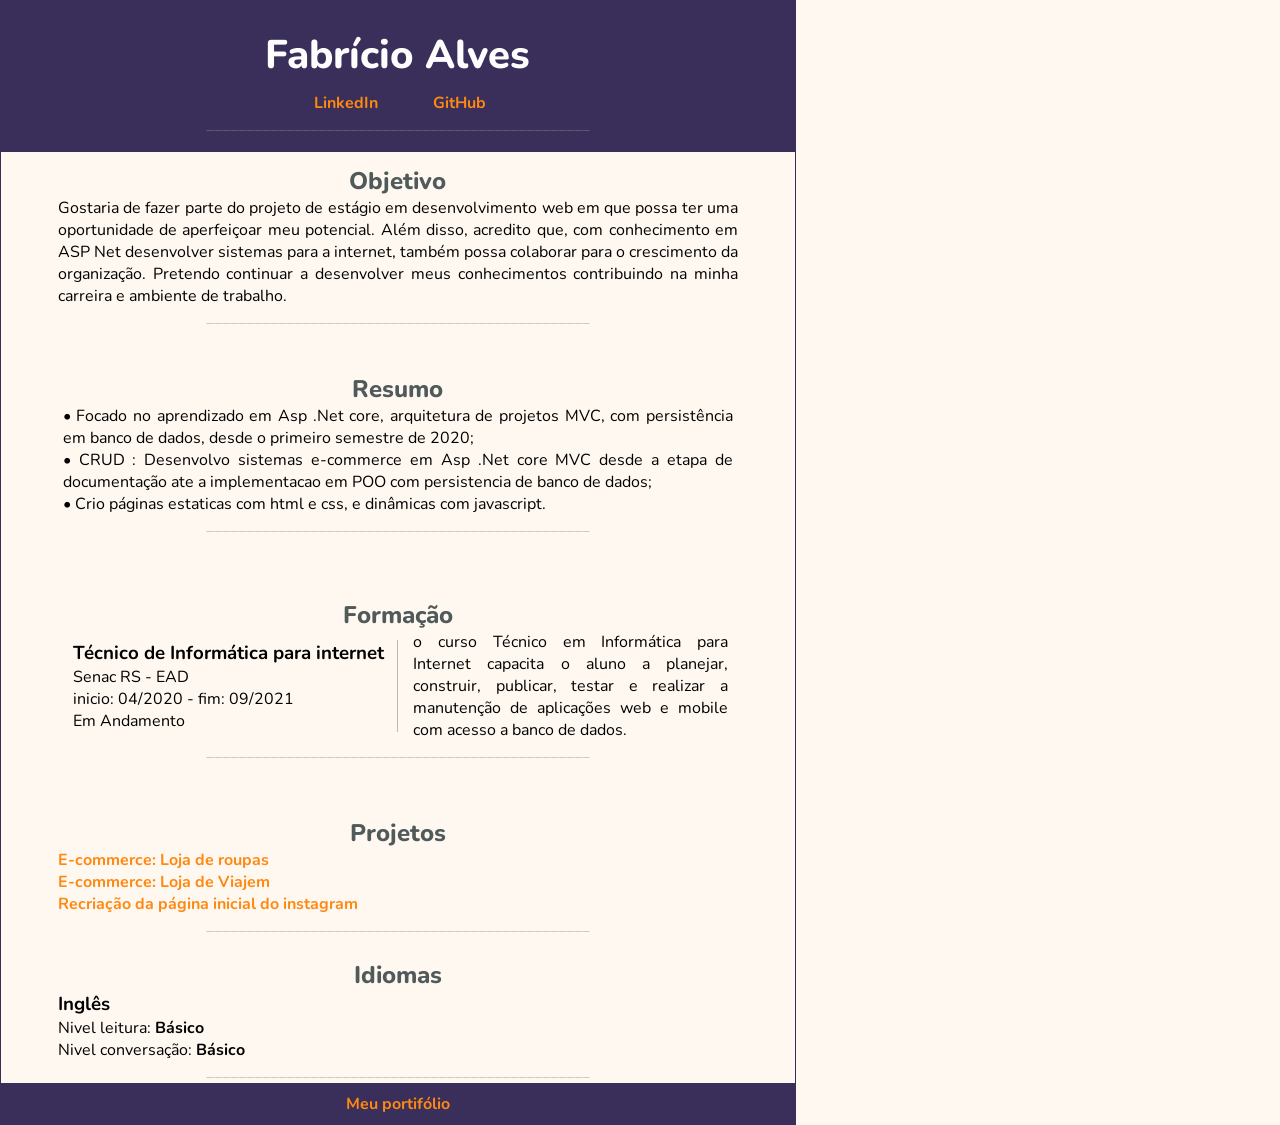
==== index.html @ bea6f951 "up" ====
<!DOCTYPE html>
<html lang="pt-br">
<head>
    <meta charset="UTF-8">
    <meta name="viewport" content="width=device-width, initial-scale=1.0">
    <link rel="stylesheet" href="style.css">
    <link href="https://fonts.googleapis.com/css2?family=Nunito:wght@200;400;800&family=Open+Sans:wght@400;800&display=swap" rel="stylesheet">
    <title>Cúrriculo - Fabrício</title>
</head>
<body>
    <section class="folha-sulfite">
    <!---->
        <header class="cabecalho">
            <h1>Fabrício Alves</h1>
            <div class="caixa-texto-cabecalho">
                <a href=" https://www.linkedin.com/in/fabricioalves-fullstack/"><img src="img/linkedin.svg" alt=""style="width:14px;"> <strong>LinkedIn</strong></a>
            <a  href="https://github.com/fabriciocintras"><img src="img/git.svg" alt=""style="width:14px;"> <strong>GitHub</strong> </a>
            </div>
            
            <p class="separador">________________________________________________</p>
        </header>
    <!---->
        <section class="objetivo">
            <h2>Objetivo</h2>
            <div class="caixa-texto">
               
                <p>
                    Gostaria de fazer parte do projeto de estágio em desenvolvimento web em que possa ter uma oportunidade de aperfeiçoar meu potencial. Além disso, acredito que, com conhecimento em ASP Net desenvolver sistemas para a internet, também possa colaborar para o crescimento da organização. Pretendo continuar a desenvolver meus conhecimentos contribuindo na minha carreira e ambiente de trabalho.
                </p>
                
            </div>
            <p class="separador">________________________________________________</p>
        </section>
    <!---->
        <section class="resumo">
            <h2>Resumo</h2>
            <div class="caixa-texto-resumo">
                <p class="check">
                    •  Focado no aprendizado em Asp .Net core, arquitetura de projetos MVC, com persistência   em banco de dados, desde o primeiro semestre de 2020;
                </p>
                <p class="check">
                    •  CRUD : Desenvolvo sistemas e-commerce em Asp .Net core MVC desde a etapa de documentação ate a implementacao em POO com persistencia de banco de dados;
                    
                </p>
                <p class="check">
                    •  Crio páginas estaticas com html e css, e dinâmicas com javascript.
                </p> 
            </div>
            <p class="separador">________________________________________________</p>
        </section>
    <!---->
        <section class="formacao"> 
            <h2>Formação</h2>
            <div class="caixa-texto-formacao">
               
                <div class="caixa-texto-linha">
                    <div class="caixa-divisao" style="border-right: 1px solid rgba(0, 0, 0, 0.26);margin: 5px;">  
                        <h3>Técnico de Informática para internet</h3>
                        <p>Senac RS - EAD</p>
                        <p>inicio: 04/2020 - fim: 09/2021</p>
                        <p>Em Andamento</p>
                    </div>

                    <div class="caixa-divisao">
                            <p>
                                o curso Técnico em Informática para Internet capacita o aluno a planejar, construir, publicar, testar e realizar a manutenção de aplicações web e mobile com acesso a banco de dados.
                            </p>
                    </div>
                   
                </div>
               
            </div>  
            <p class="separador">________________________________________________</p>
        </section>
    <!---->
        <section class="projetos"><h2>Projetos</h2>
            <div class="caixa-texto">
                
                    <a href="https://github.com/fabriciocintras/Loja-de-roupas">
                        <strong>E-commerce: Loja de roupas</strong>
                    </a>

                    <a href="https://github.com/fabriciocintras/CRUD-loja-de-viagens">
                       <strong> E-commerce: Loja de Viajem</strong>
                    </a>

                    <a href="https://github.com/fabriciocintras/Recriando-a-pagina-inicial-do-instragram" >
                        <strong>Recriação da página inicial do instagram </strong>
                    </a>
                    
                   
            </div>
            <p class="separador">________________________________________________</p>
        </section>
    <!---->
        <section class="idioma"> <h2>Idiomas</h2>
            <div class="caixa-texto">
               
                <h3>Inglês</h3>
                <p>Nivel leitura: <strong>Básico</strong></p>
                <p>Nivel conversação: <strong>Básico</strong></p>
                
            </div>
            <p class="separador">________________________________________________</p>
        </section>
        <footer>
            <a href="http://fabricioalves.byethost18.com/">
                <strong>Meu portifólio</strong>
            </a>
        </footer>
    </section>
    <!--Ícones feitos por <a href="https://www.flaticon.com/br/autores/freepik" title="Freepik">Freepik</a> from <a href="https://www.flaticon.com/br/" title="Flaticon"> www.flaticon.com</a>
    
    Ícones feitos por <a href="https://www.flaticon.com/br/autores/freepik" title="Freepik">Freepik</a> from <a href="https://www.flaticon.com/br/" title="Flaticon"> www.flaticon.com</a>-->
</body>
</html>
---- style.css ----
html, body{
    padding: 0;
    margin: 0;
    box-sizing: border-box;
    list-style-type: none;
    border: none;
    text-align: justify;
    font-family: 'Nunito', sans-serif;
    background-color: #FFF8F0;
}
p{
    font-weight: 400;
}
h1,h2,h3,h4,p,a{
    padding: 0;
    margin: 0;
    text-decoration: none;
}
a
{
    color: #FF8811;
}
h1{
    font-size: 2.5rem;
    padding: 10px;
}
.separador
{
    text-align: center;
    color: rgba(141, 141, 141, 0.521);
}
/*--------------------------formats end------------*/
.folha-sulfite
{
    overflow: hidden;
    width: 21cm;
    height: 29.7cm;
    border: 1px solid #392F5A;
}

.cabecalho
{   
    width: 21cm;
    height: 4cm;
    display: flex;
    flex-direction: column;
    align-items: center;
    justify-content: center;
    background-color:  #392F5A;
}
.cabecalho h1{
    font-weight: 800;
    color: #fdfdfd;
}
.objetivo
{
    width: 21cm;
    height: 5cm;
    display: flex;
    flex-direction: column;
    justify-content: center;
    align-items: center;

}
.objetivo h2
{
    font-weight: 800;
    color: #505A5B;
}
.resumo
{
    width: 21cm;
    height: 6cm;
    display: flex;
    flex-direction: column;
    justify-content: center;
    align-items: center;
}
.resumo h2
{
    font-weight: 800;
    color: #505A5B;
}
.formacao
{
    width: 21cm;
    height: 6cm; 
    display: flex;
    flex-direction: column;
    justify-content: center;
    align-items: center;
}
.formacao h2
{
 font-weight: 800;
 color: #505A5B;
}
.projetos
{
    width: 21cm;
    height: 4.35cm;
    display: flex;
    flex-direction: column;
    justify-content: center;
    align-items: center;
}
.projetos h2
{
    font-weight: 800;
    color: #505A5B;
}
.idioma
{
    width: 21cm;
    display: flex;
    flex-direction: column;
    justify-content: center;
    align-items: center;
}
.idioma h2
{
    font-weight: 800;
    color: #505A5B;
}
footer{
    display: flex;
    justify-content: center;
    align-items: center;
    height:1.11cm;
    background:  #392F5A;
    color: whitesmoke;
}
.caixa-texto
{
    width: 18cm;
    display: flex;
    flex-direction: column;
    justify-content: center;
    align-items: flex-start;
    
}
.caixa-texto p,h2{
    text-align: justify;
}
.caixa-texto-resumo
{
    width: 18cm;
    display: flex;
    flex-direction: column;
    justify-content: start;
    text-align: justify;
}
.check{
    padding: 0 5px;
}
.caixa-divisao
{ 
    width: 10.5cm;
    padding:0 10px;
}
.caixa-texto-linha
{
    display: flex;
    justify-content: center;
    align-items: center;
    width: 18cm;
    
}
.caixa-texto-formacao
{
    width: 18cm;
    display: flex;
    flex-direction: column;
    justify-content: center;
    align-items: flex-start;
    
}
.caixa-texto-cabecalho
{
    display: flex;
    flex-direction: row;
    justify-content: space-around;
    align-items:center ;
    width: 6cm;
}
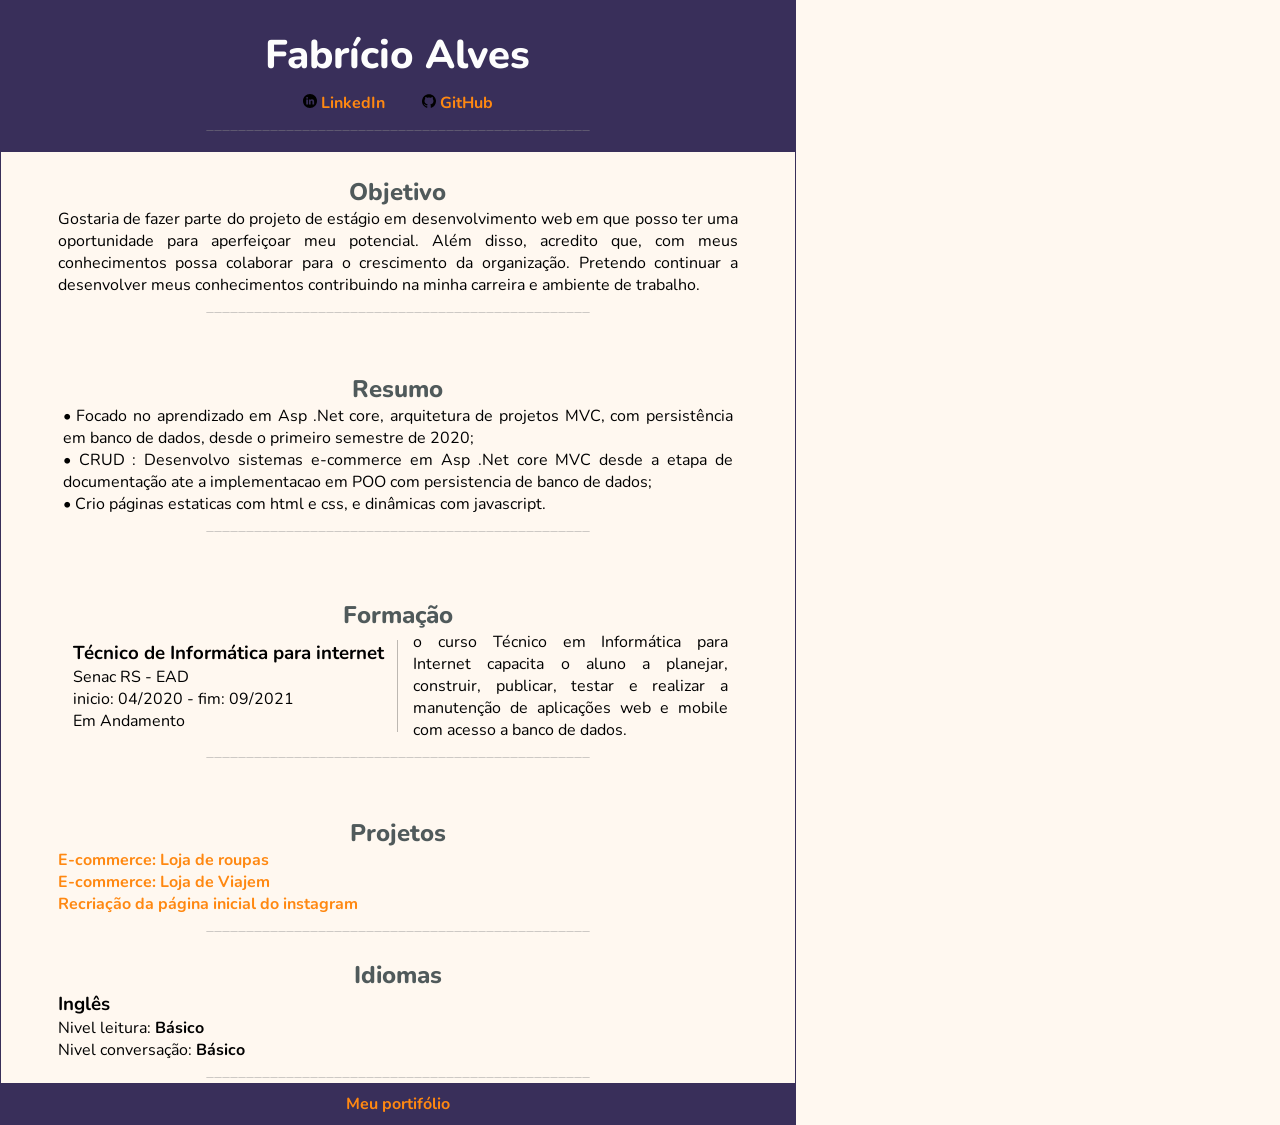
==== commit e152f06b: "up" ====
--- a/index.html
+++ b/index.html
@@ -26,7 +26,7 @@
             <div class="caixa-texto">
                
                 <p>
-                    Gostaria de fazer parte do projeto de estágio em desenvolvimento web em que possa ter uma oportunidade de aperfeiçoar meu potencial. Além disso, acredito que, com conhecimento em ASP Net desenvolver sistemas para a internet, também possa colaborar para o crescimento da organização. Pretendo continuar a desenvolver meus conhecimentos contribuindo na minha carreira e ambiente de trabalho.
+                    Gostaria de fazer parte do projeto de estágio em desenvolvimento web em que posso ter uma oportunidade para aperfeiçoar meu potencial. Além disso, acredito que, com meus conhecimentos possa  colaborar para o crescimento da organização. Pretendo continuar a desenvolver meus conhecimentos contribuindo na minha carreira e ambiente de trabalho.
                 </p>
                 
             </div>
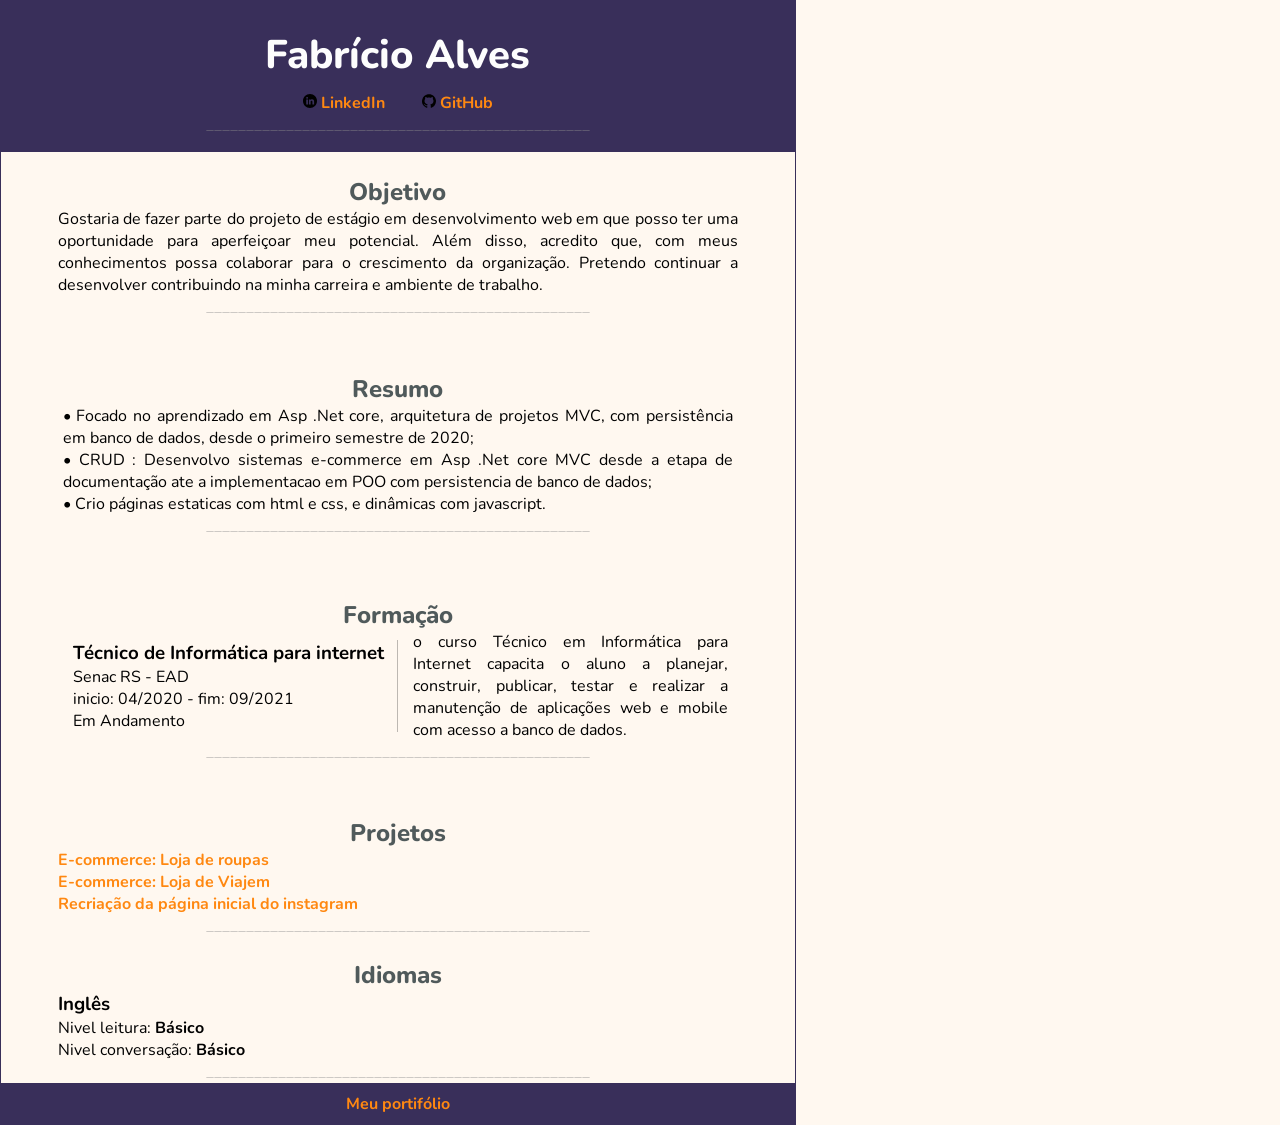
==== commit 9cd99d37: "up" ====
--- a/index.html
+++ b/index.html
@@ -26,7 +26,7 @@
             <div class="caixa-texto">
                
                 <p>
-                    Gostaria de fazer parte do projeto de estágio em desenvolvimento web em que posso ter uma oportunidade para aperfeiçoar meu potencial. Além disso, acredito que, com meus conhecimentos possa  colaborar para o crescimento da organização. Pretendo continuar a desenvolver meus conhecimentos contribuindo na minha carreira e ambiente de trabalho.
+                    Gostaria de fazer parte do projeto de estágio em desenvolvimento web em que posso ter uma oportunidade para aperfeiçoar meu potencial. Além disso, acredito que, com meus conhecimentos possa  colaborar para o crescimento da organização. Pretendo continuar a desenvolver contribuindo na minha carreira e ambiente de trabalho.
                 </p>
                 
             </div>
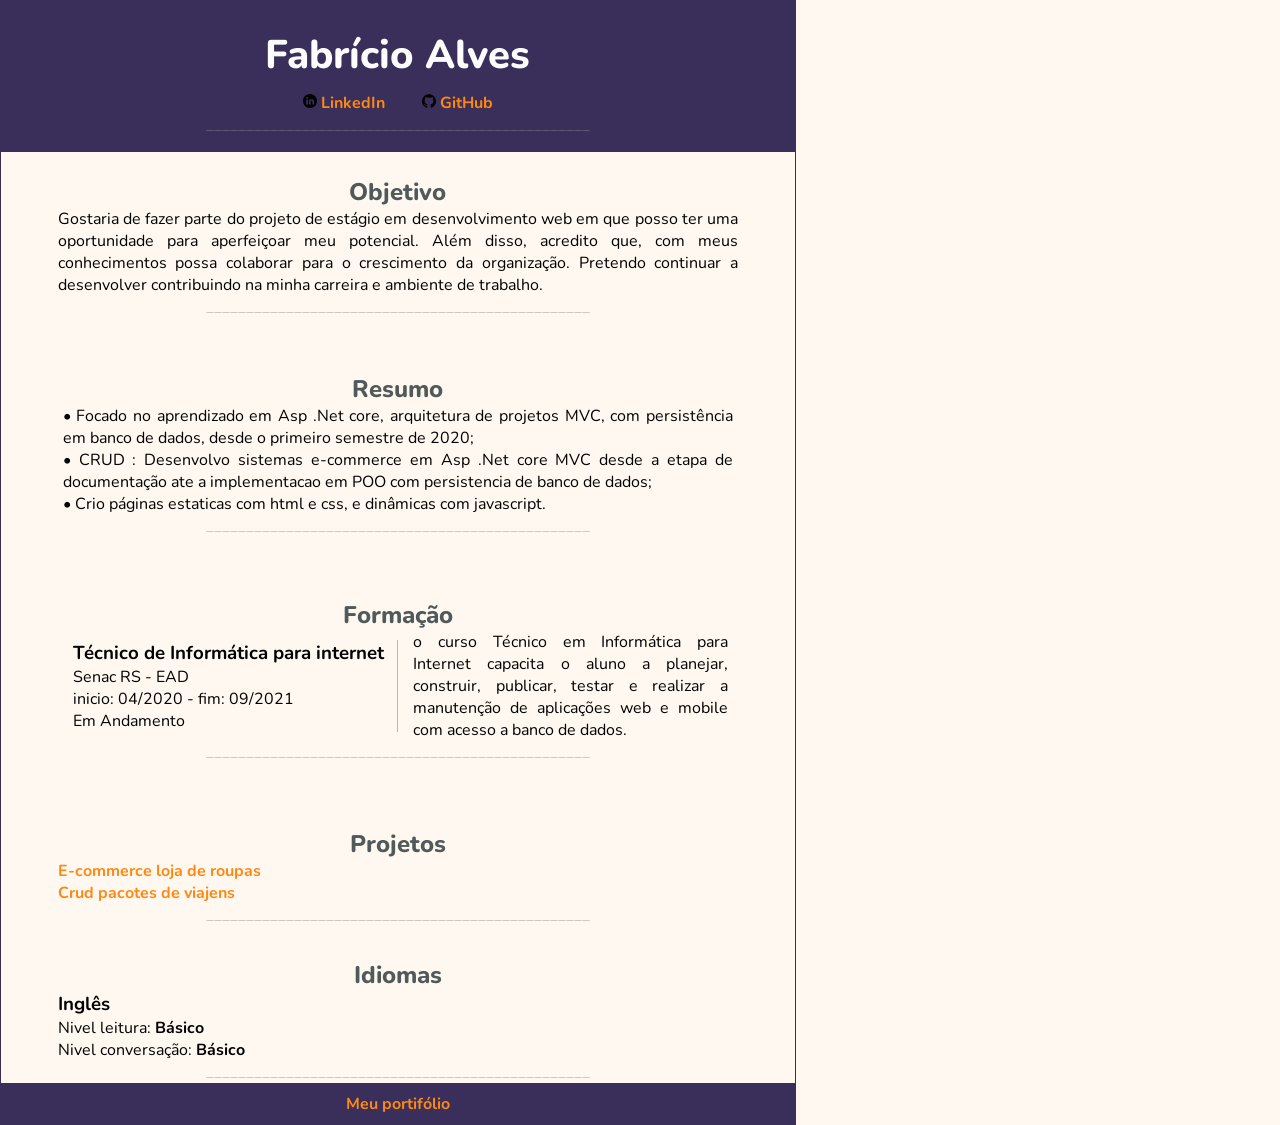
==== commit 0837f587: "Update index.html" ====
--- a/index.html
+++ b/index.html
@@ -77,18 +77,15 @@
         <section class="projetos"><h2>Projetos</h2>
             <div class="caixa-texto">
                 
-                    <a href="https://github.com/fabriciocintras/Loja-de-roupas">
-                        <strong>E-commerce: Loja de roupas</strong>
+                    <a href="https://github.com/fabriciocintras/Loja-de-roupas/tree/master">
+                        <strong>E-commerce loja de roupas</strong>
                     </a>
 
-                    <a href="https://github.com/fabriciocintras/CRUD-loja-de-viagens">
-                       <strong> E-commerce: Loja de Viajem</strong>
+                    <a href="https://github.com/fabriciocintras/BackEnd-PacotesTuristicos/tree/main">
+                       <strong>Crud pacotes de viajens</strong>
                     </a>
 
-                    <a href="https://github.com/fabriciocintras/Recriando-a-pagina-inicial-do-instragram" >
-                        <strong>Recriação da página inicial do instagram </strong>
-                    </a>
-                    
+                   
                    
             </div>
             <p class="separador">________________________________________________</p>
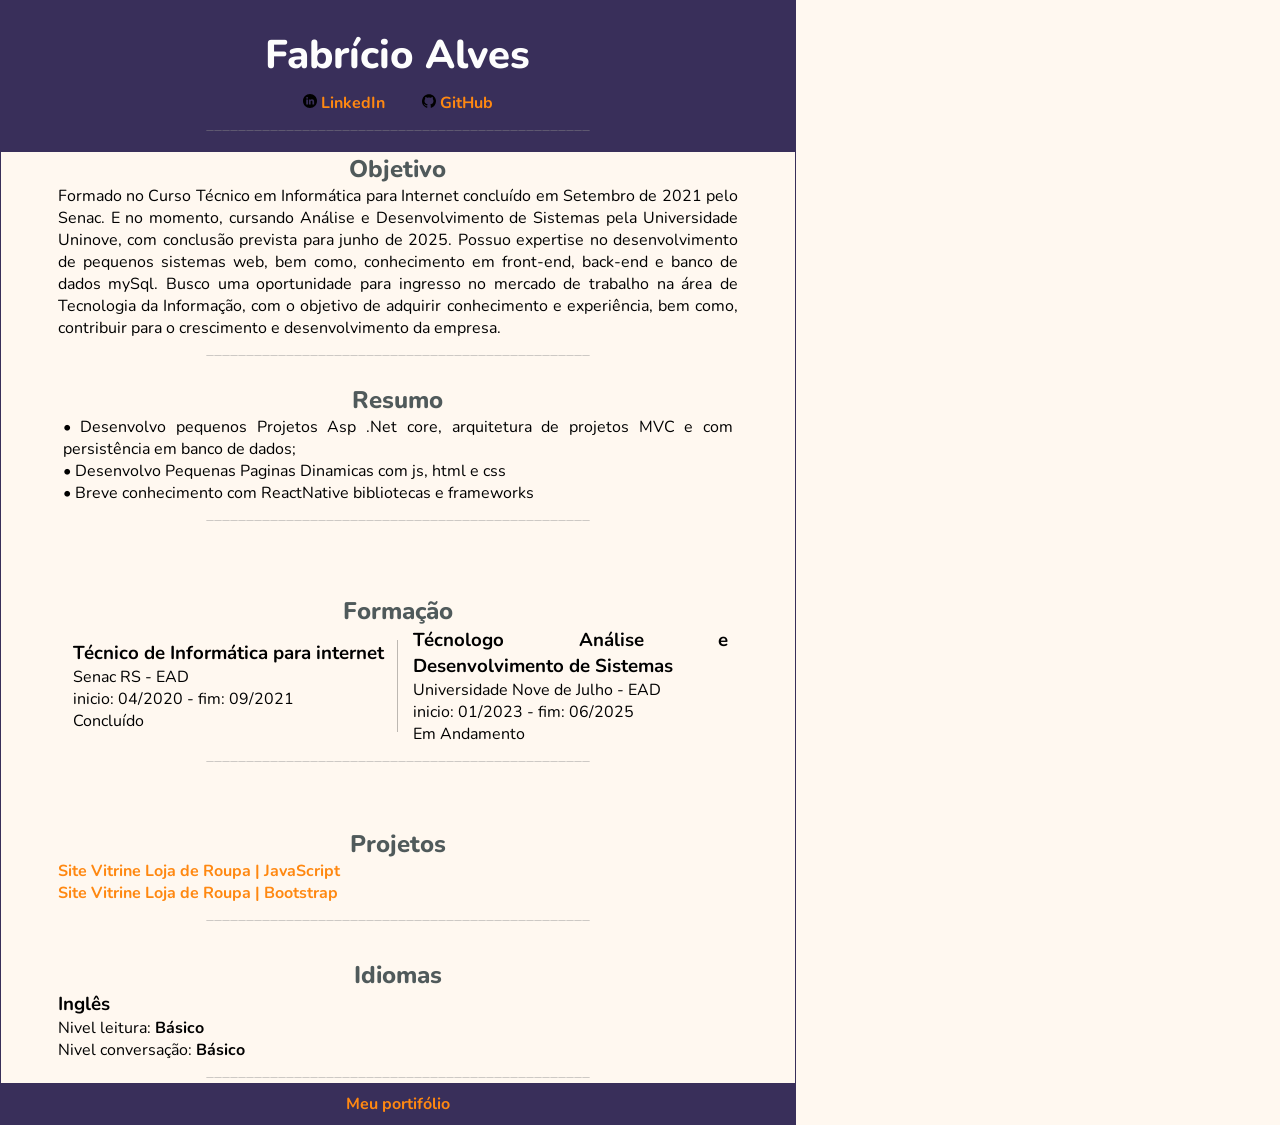
==== commit d80e4dfd: "Update index.html curriculo atualizado 1.0 2023 jan" ====
--- a/index.html
+++ b/index.html
@@ -22,11 +22,19 @@
         </header>
     <!---->
         <section class="objetivo">
-            <h2>Objetivo</h2>
+            <h2 style="padding-top:20px;" >Objetivo</h2>
             <div class="caixa-texto">
                
                 <p>
-                    Gostaria de fazer parte do projeto de estágio em desenvolvimento web em que posso ter uma oportunidade para aperfeiçoar meu potencial. Além disso, acredito que, com meus conhecimentos possa  colaborar para o crescimento da organização. Pretendo continuar a desenvolver contribuindo na minha carreira e ambiente de trabalho.
+                    	Formado no Curso Técnico em Informática para Internet concluído em Setembro de 2021 pelo Senac.
+
+			E no momento, cursando Análise e Desenvolvimento de Sistemas pela Universidade Uninove, com conclusão prevista para junho de 2025.
+
+			Possuo expertise no desenvolvimento de pequenos sistemas web, bem como, conhecimento em front-end, back-end e banco de dados mySql.
+
+			Busco uma oportunidade para ingresso no mercado de trabalho na área de Tecnologia da Informação, com o objetivo de adquirir conhecimento e experiência, bem como,
+		 	
+			contribuir para o crescimento e desenvolvimento da empresa. 
                 </p>
                 
             </div>
@@ -37,14 +45,14 @@
             <h2>Resumo</h2>
             <div class="caixa-texto-resumo">
                 <p class="check">
-                    •  Focado no aprendizado em Asp .Net core, arquitetura de projetos MVC, com persistência   em banco de dados, desde o primeiro semestre de 2020;
+                    •  Desenvolvo pequenos Projetos  Asp .Net core, arquitetura de projetos MVC e com persistência em banco de dados;
                 </p>
                 <p class="check">
-                    •  CRUD : Desenvolvo sistemas e-commerce em Asp .Net core MVC desde a etapa de documentação ate a implementacao em POO com persistencia de banco de dados;
+                    •  Desenvolvo Pequenas Paginas Dinamicas com js, html e css
                     
                 </p>
                 <p class="check">
-                    •  Crio páginas estaticas com html e css, e dinâmicas com javascript.
+                    •  Breve conhecimento com ReactNative bibliotecas e frameworks
                 </p> 
             </div>
             <p class="separador">________________________________________________</p>
@@ -59,14 +67,15 @@
                         <h3>Técnico de Informática para internet</h3>
                         <p>Senac RS - EAD</p>
                         <p>inicio: 04/2020 - fim: 09/2021</p>
+                        <p>Concluído </p>
+                    </div>
+		<div class="caixa-divisao" >  
+                        <h3>Técnologo Análise e Desenvolvimento de Sistemas</h3>
+                        <p>Universidade Nove de Julho - EAD</p>
+                        <p>inicio: 01/2023 - fim: 06/2025</p>
                         <p>Em Andamento</p>
                     </div>
-
-                    <div class="caixa-divisao">
-                            <p>
-                                o curso Técnico em Informática para Internet capacita o aluno a planejar, construir, publicar, testar e realizar a manutenção de aplicações web e mobile com acesso a banco de dados.
-                            </p>
-                    </div>
+                   
                    
                 </div>
                
@@ -77,12 +86,12 @@
         <section class="projetos"><h2>Projetos</h2>
             <div class="caixa-texto">
                 
-                    <a href="https://github.com/fabriciocintras/Loja-de-roupas/tree/master">
-                        <strong>E-commerce loja de roupas</strong>
+                    <a href="https://fabriciocintras.github.io/frontend/">
+                        <strong>Site Vitrine Loja de Roupa | JavaScript</strong>
                     </a>
 
-                    <a href="https://github.com/fabriciocintras/BackEnd-PacotesTuristicos/tree/main">
-                       <strong>Crud pacotes de viajens</strong>
+                    <a href="https://fabriciocintras.github.io/frontendIsInTheBootstrap/#">
+                       <strong>Site Vitrine Loja de Roupa | Bootstrap</strong>
                     </a>
 
                    
@@ -111,4 +120,4 @@
     
     Ícones feitos por <a href="https://www.flaticon.com/br/autores/freepik" title="Freepik">Freepik</a> from <a href="https://www.flaticon.com/br/" title="Flaticon"> www.flaticon.com</a>-->
 </body>
-</html>+</html>
